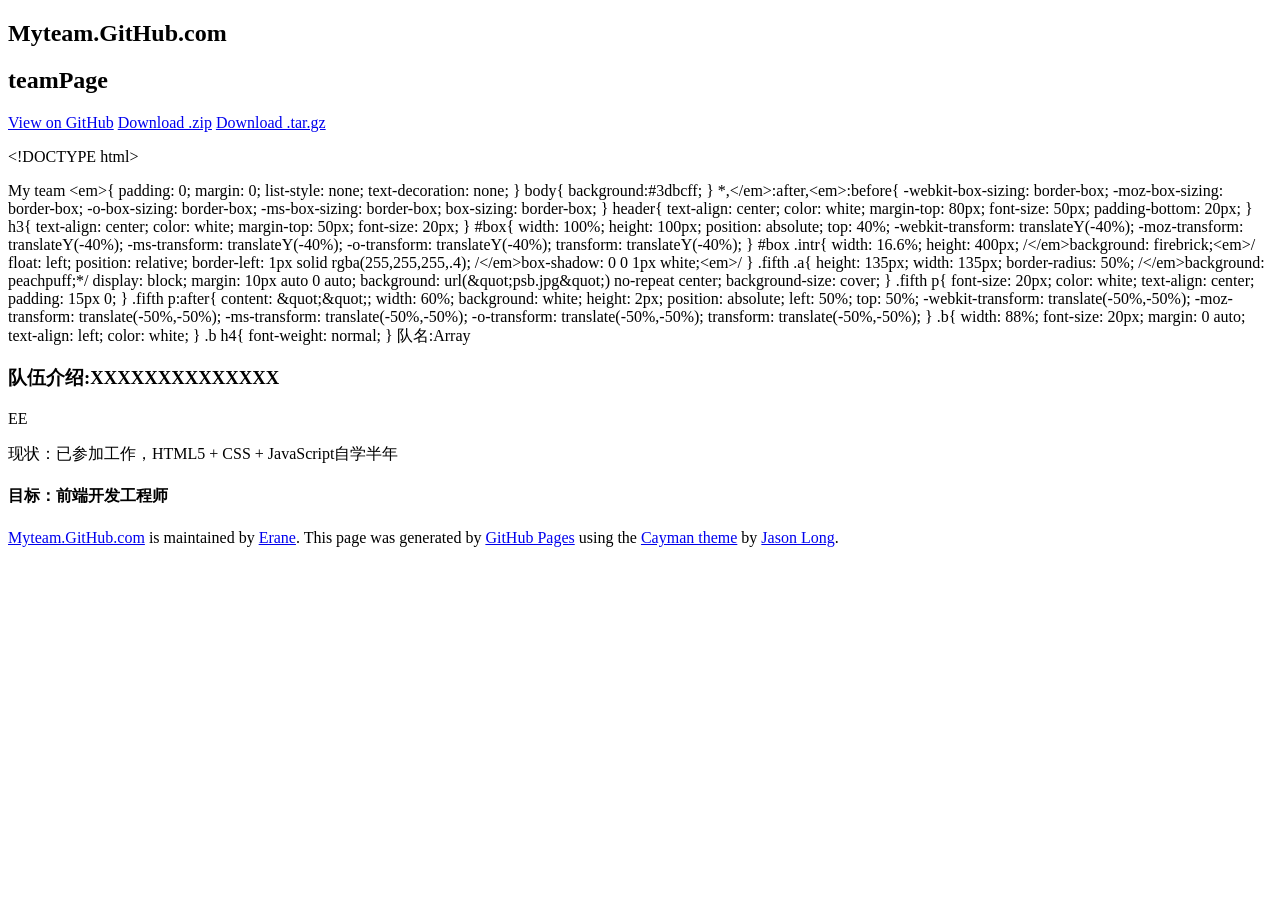
==== index.html @ b87f723e "Create gh-pages branch via GitHub" ====
<!DOCTYPE html>
<html lang="en-us">
  <head>
    <meta charset="UTF-8">
    <title>Myteam.GitHub.com by Erane</title>
    <meta name="viewport" content="width=device-width, initial-scale=1">
    <link rel="stylesheet" type="text/css" href="stylesheets/normalize.css" media="screen">
    <link href='http://fonts.googleapis.com/css?family=Open+Sans:400,700' rel='stylesheet' type='text/css'>
    <link rel="stylesheet" type="text/css" href="stylesheets/stylesheet.css" media="screen">
    <link rel="stylesheet" type="text/css" href="stylesheets/github-light.css" media="screen">
  </head>
  <body>
    <section class="page-header">
      <h1 class="project-name">Myteam.GitHub.com</h1>
      <h2 class="project-tagline">teamPage</h2>
      <a href="https://github.com/Erane/myteam.github.com" class="btn">View on GitHub</a>
      <a href="https://github.com/Erane/myteam.github.com/zipball/master" class="btn">Download .zip</a>
      <a href="https://github.com/Erane/myteam.github.com/tarball/master" class="btn">Download .tar.gz</a>
    </section>

    <section class="main-content">
      <p>&lt;!DOCTYPE html&gt;

</p>
    
    My team
    
        &lt;em&gt;{
            padding: 0;
            margin: 0;
            list-style: none;
            text-decoration: none;
        }
        body{
            background:#3dbcff;
        }
        *,&lt;/em&gt;:after,&lt;em&gt;:before{
            -webkit-box-sizing: border-box;
            -moz-box-sizing: border-box;
            -o-box-sizing: border-box;
            -ms-box-sizing: border-box;
            box-sizing: border-box;
        }
        header{
            text-align: center;
            color: white;
            margin-top: 80px;
            font-size: 50px;
            padding-bottom: 20px;
        }
        h3{
            text-align: center;
            color: white;
            margin-top: 50px;
            font-size: 20px;
        }
        #box{
            width: 100%;
            height: 100px;
            position: absolute;
            top: 40%;
            -webkit-transform: translateY(-40%);
            -moz-transform: translateY(-40%);
            -ms-transform: translateY(-40%);
            -o-transform: translateY(-40%);
            transform: translateY(-40%);
        }
        #box .intr{
            width: 16.6%;
            height: 400px;
            /&lt;/em&gt;background: firebrick;&lt;em&gt;/
            float: left;
            position: relative;
            border-left: 1px solid rgba(255,255,255,.4);
            /&lt;/em&gt;box-shadow: 0 0 1px white;&lt;em&gt;/
        }
        .fifth .a{
            height: 135px;
            width: 135px;
            border-radius: 50%;
            /&lt;/em&gt;background: peachpuff;*/
            display: block;
            margin: 10px auto 0 auto;
            background: url(&amp;quot;psb.jpg&amp;quot;) no-repeat center;
            background-size: cover;
        }
        .fifth p{
            font-size: 20px;
            color: white;
            text-align: center;
            padding: 15px 0;
        }
        .fifth p:after{
            content: &amp;quot;&amp;quot;;
            width: 60%;
            background: white;
            height: 2px;
            position: absolute;
            left: 50%;
            top: 50%;
            -webkit-transform: translate(-50%,-50%);
            -moz-transform: translate(-50%,-50%);
            -ms-transform: translate(-50%,-50%);
            -o-transform: translate(-50%,-50%);
            transform: translate(-50%,-50%);
        }
        .b{
            width: 88%;
            font-size: 20px;
            margin: 0 auto;
            text-align: left;
            color: white;
        }
        .b h4{
            font-weight: normal;
        }
    


 队名:Array 

<h3>
<a id="队伍介绍xxxxxxxxxxxxxx" class="anchor" href="#%E9%98%9F%E4%BC%8D%E4%BB%8B%E7%BB%8Dxxxxxxxxxxxxxx" aria-hidden="true"><span class="octicon octicon-link"></span></a>队伍介绍:XXXXXXXXXXXXXX</h3>

<div id="box">
    <div>

    </div>
    <div>

    </div>
    <div>

    </div>
    <div>

    </div>
    <div>
        <div></div>
        <p>EE</p>
        <div>
            <p>现状：已参加工作，HTML5 + CSS + JavaScript自学半年</p>
            <h4>
<a id="目标前端开发工程师" class="anchor" href="#%E7%9B%AE%E6%A0%87%E5%89%8D%E7%AB%AF%E5%BC%80%E5%8F%91%E5%B7%A5%E7%A8%8B%E5%B8%88" aria-hidden="true"><span class="octicon octicon-link"></span></a>目标：<strong>前端开发工程师</strong>
</h4>
        </div>
    </div>
    <div>

    </div>
</div>

<p>
</p>

      <footer class="site-footer">
        <span class="site-footer-owner"><a href="https://github.com/Erane/myteam.github.com">Myteam.GitHub.com</a> is maintained by <a href="https://github.com/Erane">Erane</a>.</span>

        <span class="site-footer-credits">This page was generated by <a href="https://pages.github.com">GitHub Pages</a> using the <a href="https://github.com/jasonlong/cayman-theme">Cayman theme</a> by <a href="https://twitter.com/jasonlong">Jason Long</a>.</span>
      </footer>

    </section>

  
  </body>
</html>
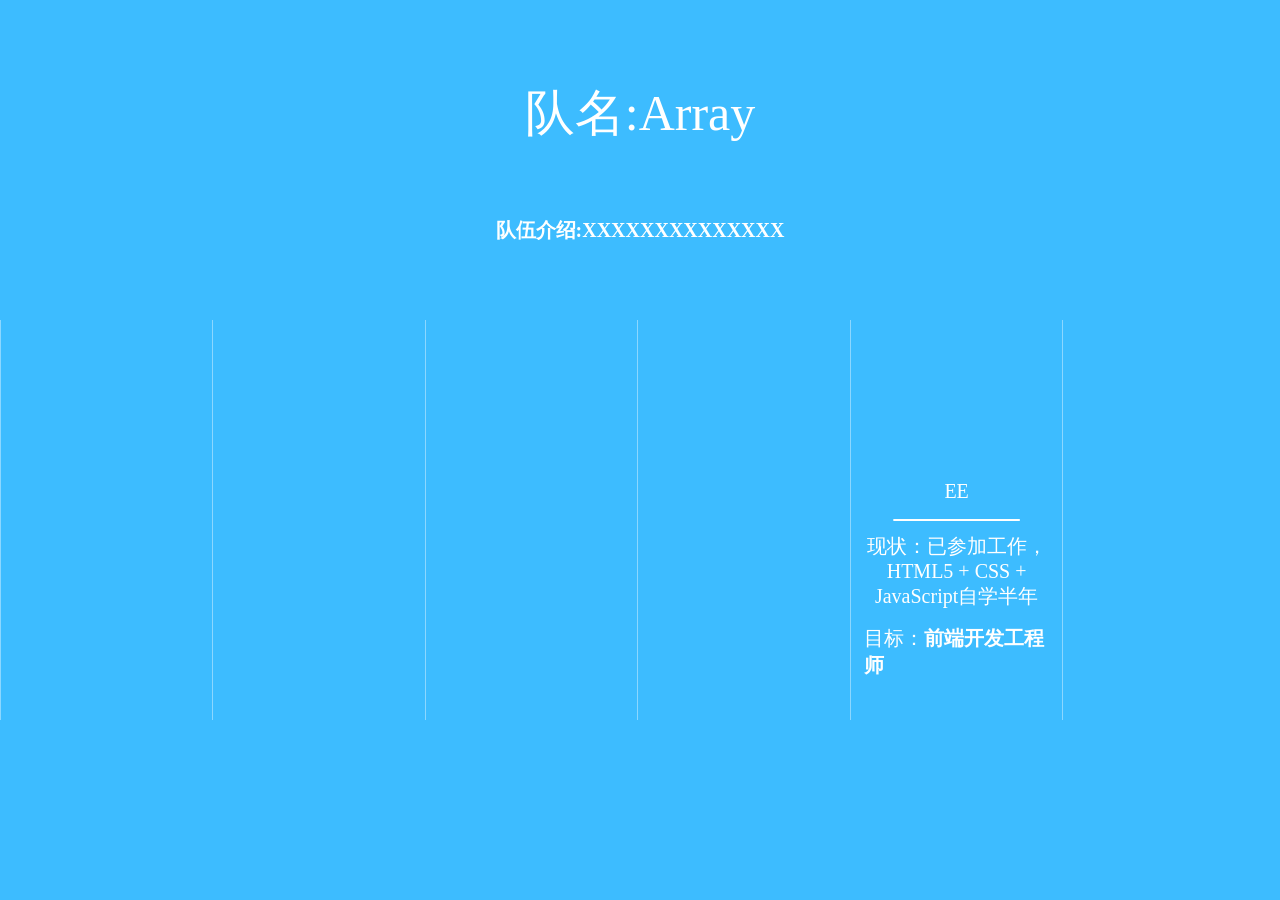
==== commit 695ec134: "上传模板2.0" ====
--- a/index.html
+++ b/index.html
@@ -1,31 +1,10 @@
 <!DOCTYPE html>
-<html lang="en-us">
-  <head>
+<html>
+<head>
     <meta charset="UTF-8">
-    <title>Myteam.GitHub.com by Erane</title>
-    <meta name="viewport" content="width=device-width, initial-scale=1">
-    <link rel="stylesheet" type="text/css" href="stylesheets/normalize.css" media="screen">
-    <link href='http://fonts.googleapis.com/css?family=Open+Sans:400,700' rel='stylesheet' type='text/css'>
-    <link rel="stylesheet" type="text/css" href="stylesheets/stylesheet.css" media="screen">
-    <link rel="stylesheet" type="text/css" href="stylesheets/github-light.css" media="screen">
-  </head>
-  <body>
-    <section class="page-header">
-      <h1 class="project-name">Myteam.GitHub.com</h1>
-      <h2 class="project-tagline">teamPage</h2>
-      <a href="https://github.com/Erane/myteam.github.com" class="btn">View on GitHub</a>
-      <a href="https://github.com/Erane/myteam.github.com/zipball/master" class="btn">Download .zip</a>
-      <a href="https://github.com/Erane/myteam.github.com/tarball/master" class="btn">Download .tar.gz</a>
-    </section>
-
-    <section class="main-content">
-      <p>&lt;!DOCTYPE html&gt;
-
-</p>
-    
-    My team
-    
-        &lt;em&gt;{
+    <title>My team</title>
+    <style>
+        *{
             padding: 0;
             margin: 0;
             list-style: none;
@@ -34,7 +13,7 @@
         body{
             background:#3dbcff;
         }
-        *,&lt;/em&gt;:after,&lt;em&gt;:before{
+        *,*:after,*:before{
             -webkit-box-sizing: border-box;
             -moz-box-sizing: border-box;
             -o-box-sizing: border-box;
@@ -68,20 +47,20 @@
         #box .intr{
             width: 16.6%;
             height: 400px;
-            /&lt;/em&gt;background: firebrick;&lt;em&gt;/
+            /*background: firebrick;*/
             float: left;
             position: relative;
             border-left: 1px solid rgba(255,255,255,.4);
-            /&lt;/em&gt;box-shadow: 0 0 1px white;&lt;em&gt;/
+            /*box-shadow: 0 0 1px white;*/
         }
         .fifth .a{
             height: 135px;
             width: 135px;
             border-radius: 50%;
-            /&lt;/em&gt;background: peachpuff;*/
+            /*background: peachpuff;*/
             display: block;
             margin: 10px auto 0 auto;
-            background: url(&amp;quot;psb.jpg&amp;quot;) no-repeat center;
+            background: url("psb.jpg") no-repeat center;
             background-size: cover;
         }
         .fifth p{
@@ -91,7 +70,7 @@
             padding: 15px 0;
         }
         .fifth p:after{
-            content: &amp;quot;&amp;quot;;
+            content: "";
             width: 60%;
             background: white;
             height: 2px;
@@ -114,54 +93,35 @@
         .b h4{
             font-weight: normal;
         }
-    
-
-
- 队名:Array 
-
-<h3>
-<a id="队伍介绍xxxxxxxxxxxxxx" class="anchor" href="#%E9%98%9F%E4%BC%8D%E4%BB%8B%E7%BB%8Dxxxxxxxxxxxxxx" aria-hidden="true"><span class="octicon octicon-link"></span></a>队伍介绍:XXXXXXXXXXXXXX</h3>
-
+    </style>
+</head>
+<body>
+<header>队名:Array</header>
+<h3>队伍介绍:XXXXXXXXXXXXXX</h3>
 <div id="box">
-    <div>
+    <div class="intr one">
 
     </div>
-    <div>
+    <div class="intr two">
 
     </div>
-    <div>
+    <div class="intr three">
 
     </div>
-    <div>
+    <div class="intr four">
 
     </div>
-    <div>
-        <div></div>
+    <div class="intr fifth">
+        <div class="a"></div>
         <p>EE</p>
-        <div>
+        <div class="b">
             <p>现状：已参加工作，HTML5 + CSS + JavaScript自学半年</p>
-            <h4>
-<a id="目标前端开发工程师" class="anchor" href="#%E7%9B%AE%E6%A0%87%E5%89%8D%E7%AB%AF%E5%BC%80%E5%8F%91%E5%B7%A5%E7%A8%8B%E5%B8%88" aria-hidden="true"><span class="octicon octicon-link"></span></a>目标：<strong>前端开发工程师</strong>
-</h4>
+            <h4>目标：<strong>前端开发工程师</strong></h4>
         </div>
     </div>
-    <div>
+    <div class="intr six">
 
     </div>
 </div>
-
-<p>
-</p>
-
-      <footer class="site-footer">
-        <span class="site-footer-owner"><a href="https://github.com/Erane/myteam.github.com">Myteam.GitHub.com</a> is maintained by <a href="https://github.com/Erane">Erane</a>.</span>
-
-        <span class="site-footer-credits">This page was generated by <a href="https://pages.github.com">GitHub Pages</a> using the <a href="https://github.com/jasonlong/cayman-theme">Cayman theme</a> by <a href="https://twitter.com/jasonlong">Jason Long</a>.</span>
-      </footer>
-
-    </section>
-
-  
-  </body>
+</body>
 </html>
-
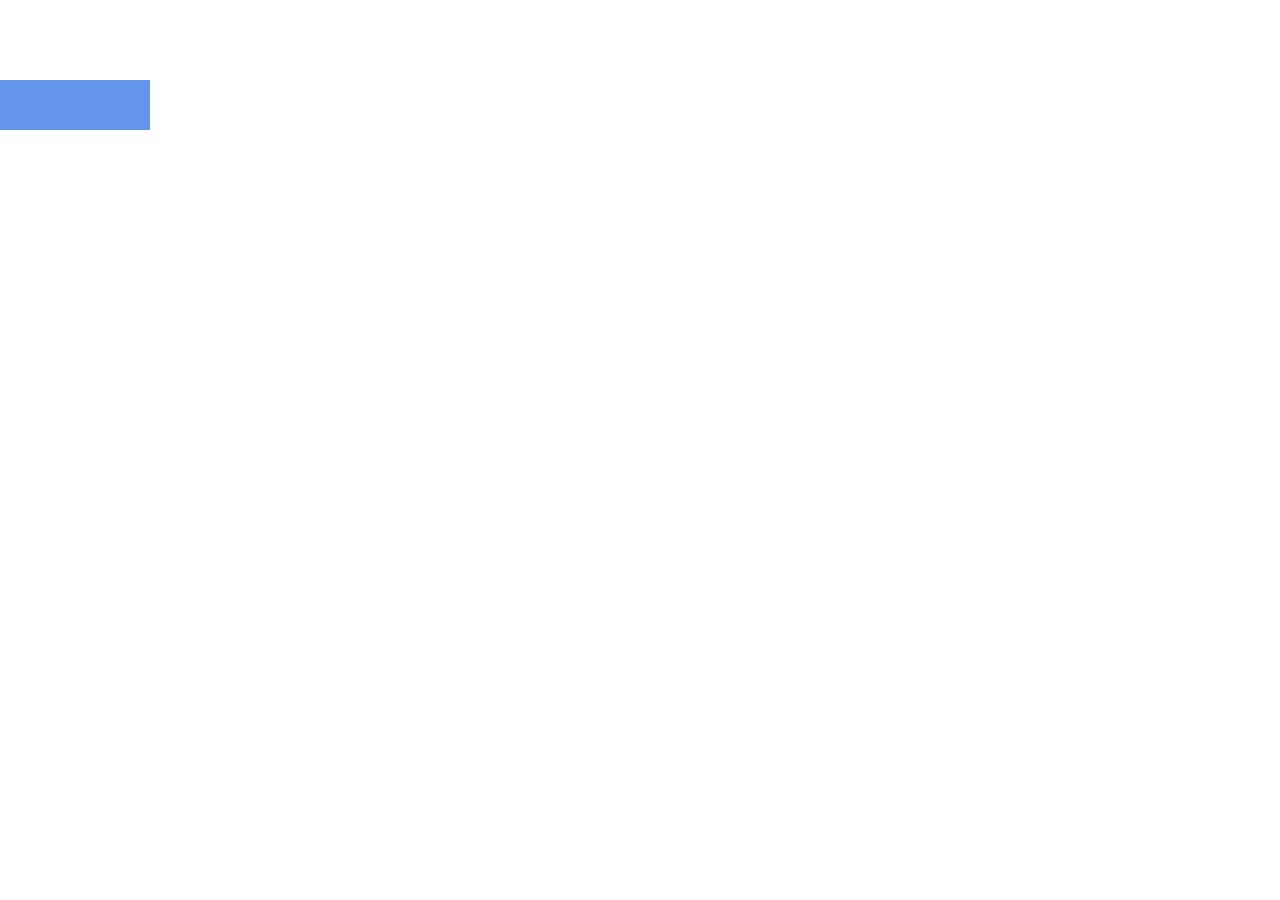
==== commit 02803aa8: "测试" ====
--- a/index.html
+++ b/index.html
@@ -1,127 +1,58 @@
-<!DOCTYPE html>
-<html>
+<!doctype html>
+<html lang="en">
 <head>
     <meta charset="UTF-8">
-    <title>My team</title>
+    <title>Document</title>
     <style>
         *{
             padding: 0;
             margin: 0;
-            list-style: none;
-            text-decoration: none;
         }
-        body{
-            background:#3dbcff;
-        }
-        *,*:after,*:before{
-            -webkit-box-sizing: border-box;
-            -moz-box-sizing: border-box;
-            -o-box-sizing: border-box;
-            -ms-box-sizing: border-box;
-            box-sizing: border-box;
-        }
-        header{
-            text-align: center;
-            color: white;
-            margin-top: 80px;
-            font-size: 50px;
-            padding-bottom: 20px;
-        }
-        h3{
-            text-align: center;
-            color: white;
-            margin-top: 50px;
-            font-size: 20px;
-        }
-        #box{
-            width: 100%;
-            height: 100px;
+        #a{
+            height: 50px;
+            width: 150px;
+            background: cornflowerblue;
             position: absolute;
-            top: 40%;
-            -webkit-transform: translateY(-40%);
-            -moz-transform: translateY(-40%);
-            -ms-transform: translateY(-40%);
-            -o-transform: translateY(-40%);
-            transform: translateY(-40%);
-        }
-        #box .intr{
-            width: 16.6%;
-            height: 400px;
-            /*background: firebrick;*/
-            float: left;
-            position: relative;
-            border-left: 1px solid rgba(255,255,255,.4);
-            /*box-shadow: 0 0 1px white;*/
-        }
-        .fifth .a{
-            height: 135px;
-            width: 135px;
-            border-radius: 50%;
-            /*background: peachpuff;*/
-            display: block;
-            margin: 10px auto 0 auto;
-            background: url("psb.jpg") no-repeat center;
-            background-size: cover;
-        }
-        .fifth p{
-            font-size: 20px;
-            color: white;
-            text-align: center;
-            padding: 15px 0;
-        }
-        .fifth p:after{
-            content: "";
-            width: 60%;
-            background: white;
-            height: 2px;
-            position: absolute;
-            left: 50%;
-            top: 50%;
-            -webkit-transform: translate(-50%,-50%);
-            -moz-transform: translate(-50%,-50%);
-            -ms-transform: translate(-50%,-50%);
-            -o-transform: translate(-50%,-50%);
-            transform: translate(-50%,-50%);
-        }
-        .b{
-            width: 88%;
-            font-size: 20px;
-            margin: 0 auto;
-            text-align: left;
-            color: white;
-        }
-        .b h4{
-            font-weight: normal;
+            top: 80px;
+            /*left: 250px;*/
         }
     </style>
 </head>
 <body>
-<header>队名:Array</header>
-<h3>队伍介绍:XXXXXXXXXXXXXX</h3>
-<div id="box">
-    <div class="intr one">
-
-    </div>
-    <div class="intr two">
-
-    </div>
-    <div class="intr three">
-
-    </div>
-    <div class="intr four">
-
-    </div>
-    <div class="intr fifth">
-        <div class="a"></div>
-        <p>EE</p>
-        <div class="b">
-            <p>现状：已参加工作，HTML5 + CSS + JavaScript自学半年</p>
-            <h4>目标：<strong>前端开发工程师</strong></h4>
-        </div>
-    </div>
-    <div class="intr six">
-
-    </div>
-</div>
+<div id="a"></div>
+<script>
+    var nav=document.getElementById("a");
+    var startX=0;
+    function addEvent(obj,type,fn){
+        if(document.addEventListener){
+            obj.addEventListener(type,fn,false)
+        }
+    }
+    function removeEvent(obj,type,fn){
+        if(document.removeEventListener){
+            obj.removeEventListener(type,fn,false)
+        }
+    }
+    function startrun(event){
+        event.stopPropagation()
+        if(!event.changedTouches){
+            return
+        }
+        startX=event.changedTouches[0].clientX;
+        addEvent(document,'touchmove',moveit)
+    }
+    function moveit(e){
+        var moveX= e.changedTouches[0].clientX;
+        if(moveX < startX){
+            console.log("向左滚")
+        }else{
+            console.log('向右滚')
+        }
+        nav.style.transform='translate('+(nav.offsetWidth + moveX - startX) + 'px,0)'
+        nav.style.transition='.5s'
+        e.stopPropagation()
+    }
+    addEvent(document,'touchstart',startrun)
+</script>
 </body>
 </html>
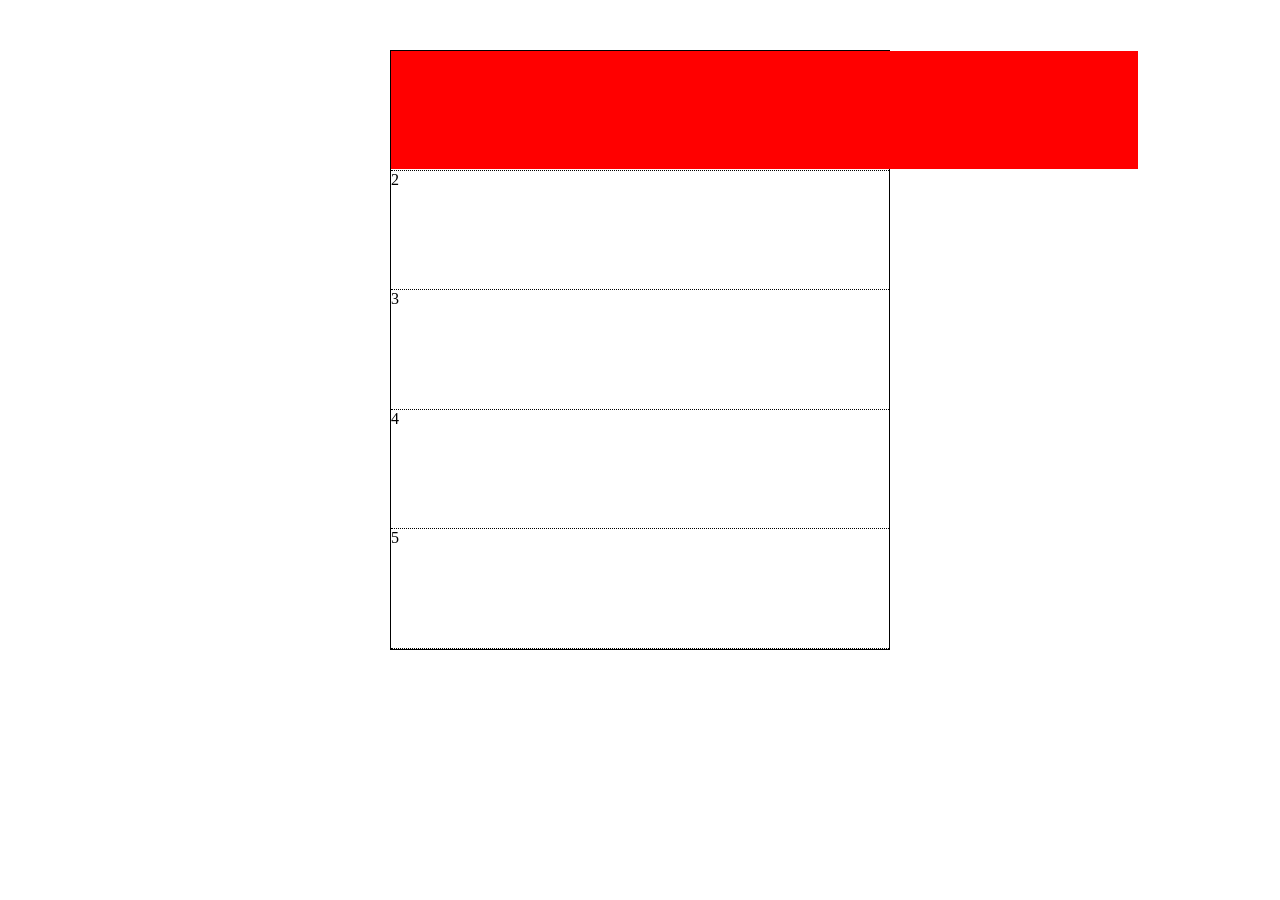
==== commit 6479566d: "改名" ====
--- a/index.html
+++ b/index.html
@@ -2,57 +2,104 @@
 <html lang="en">
 <head>
     <meta charset="UTF-8">
+    <meta name="viewport" content="initial-scale=1,maximum-scale=1,minimum-scale=1,user-scalable=no">
     <title>Document</title>
     <style>
         *{
             padding: 0;
             margin: 0;
         }
-        #a{
-            height: 50px;
-            width: 150px;
-            background: cornflowerblue;
+        ul,li{
+            list-style: none;
+        }
+        *,*:after,*:before{
+            -webkit-box-sizing: border-box;
+            -moz-box-sizing: border-box;
+            -o-box-sizing: border-box;
+            -ms-box-sizing: border-box;
+            box-sizing: border-box;
+        }
+        .out{
+            width: 500px;
+            margin: 50px auto;
+            height: 600px;
+            border: 1px solid black;
+            /*overflow: hidden;*/
+        }
+        .inner{
+            height: 100%;
+        }
+        .inner li{
+            width: 100%;
+            height: 20%;
+            border-bottom: 1px dotted black;
+            position: relative;
+        }
+        .a{
             position: absolute;
-            top: 80px;
-            /*left: 250px;*/
+            height: 118px;
+            width: 150%;
+            background: red;
+            top: 0;
+            left: 0;
+            /*left: 100%;*/
+            /*right: 0;*/
         }
     </style>
+    <script>
+        window.onload=function(){
+            var li=document.querySelectorAll(".inner li");
+            var nac=document.getElementsByClassName("a")[0];
+            var startX;
+            var addEvent = function(obj, type, fn){
+                if(document.addEventListener){
+                    obj.addEventListener(type, fn, false);
+                }
+            }
+            var removeEvent = function(obj, type, fn){
+                if(document.removeEventListener){
+                    obj.removeEventListener(type, fn, false);
+                }
+            }
+
+            var drag={
+                start:function(e){
+                    if(!e.changedTouches){
+                        return
+                    }
+                     startX= e.changedTouches[0].clientX;
+                    addEvent(nac,'touchmove',drag.move);
+                },
+                move:function(e){
+                    var moveX= e.changedTouches[0].clientX;
+                    var speed=0;
+                    if(moveX < startX){
+                        speed--;
+
+                    }else{
+                        speed++;
+                    }
+                    nac.style.left=(nac.offsetLeft) + speed*10 +"px"
+                }
+            }
+            addEvent(document,'touchstart',drag.start)
+        }
+    </script>
 </head>
 <body>
-<div id="a"></div>
+<div class="out">
+    <ul class="inner">
+        <li>
+            <p>1</p>
+            <div class="a"></div>
+        </li>
+        <li>2</li>
+        <li>3</li>
+        <li>4</li>
+        <li>5</li>
+    </ul>
+</div>
 <script>
-    var nav=document.getElementById("a");
-    var startX=0;
-    function addEvent(obj,type,fn){
-        if(document.addEventListener){
-            obj.addEventListener(type,fn,false)
-        }
-    }
-    function removeEvent(obj,type,fn){
-        if(document.removeEventListener){
-            obj.removeEventListener(type,fn,false)
-        }
-    }
-    function startrun(event){
-        event.stopPropagation()
-        if(!event.changedTouches){
-            return
-        }
-        startX=event.changedTouches[0].clientX;
-        addEvent(document,'touchmove',moveit)
-    }
-    function moveit(e){
-        var moveX= e.changedTouches[0].clientX;
-        if(moveX < startX){
-            console.log("向左滚")
-        }else{
-            console.log('向右滚')
-        }
-        nav.style.transform='translate('+(nav.offsetWidth + moveX - startX) + 'px,0)'
-        nav.style.transition='.5s'
-        e.stopPropagation()
-    }
-    addEvent(document,'touchstart',startrun)
 </script>
 </body>
-</html>
+</html>
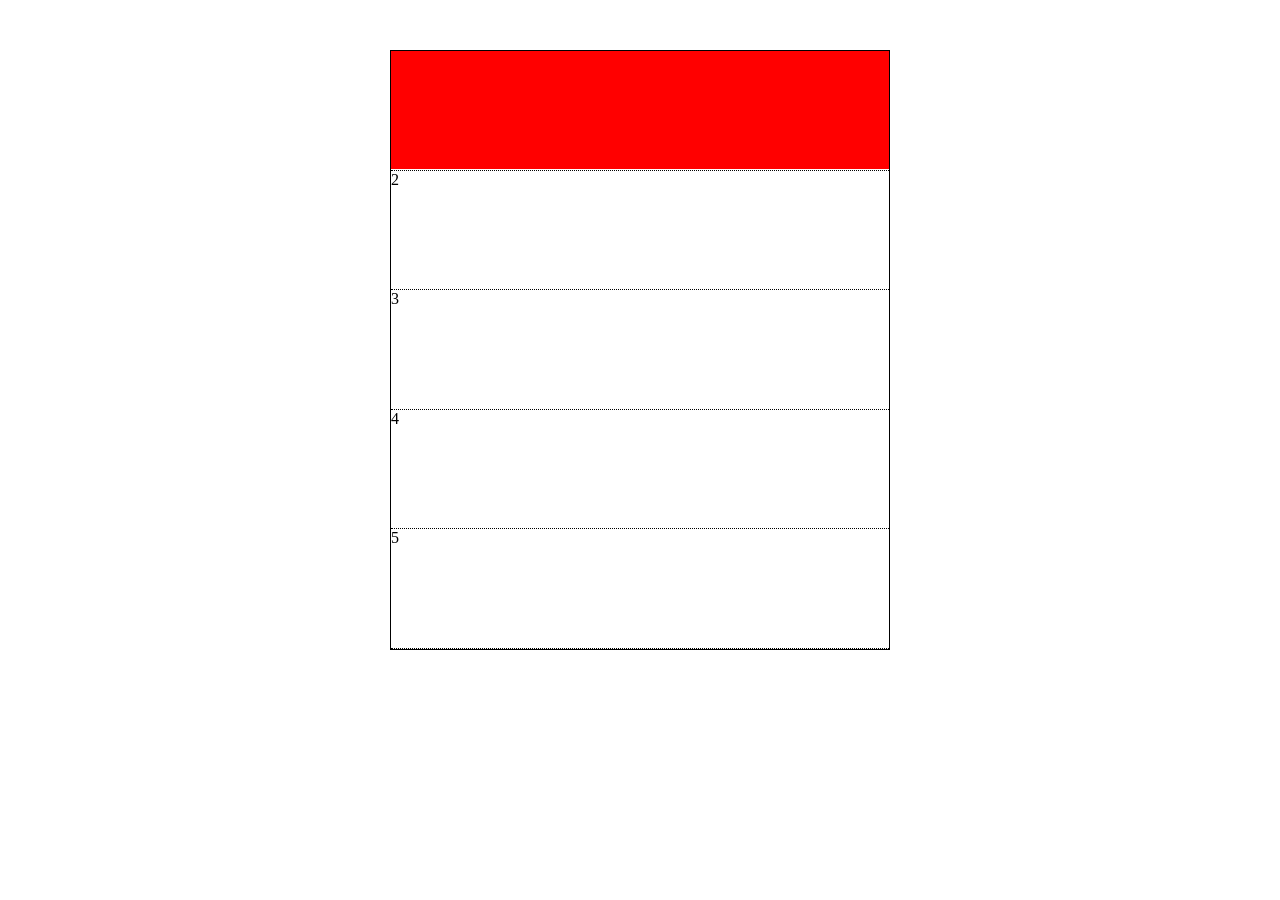
==== commit 2596aed5: "隐藏" ====
--- a/index.html
+++ b/index.html
@@ -24,7 +24,7 @@
             margin: 50px auto;
             height: 600px;
             border: 1px solid black;
-            /*overflow: hidden;*/
+            overflow: hidden;
         }
         .inner{
             height: 100%;
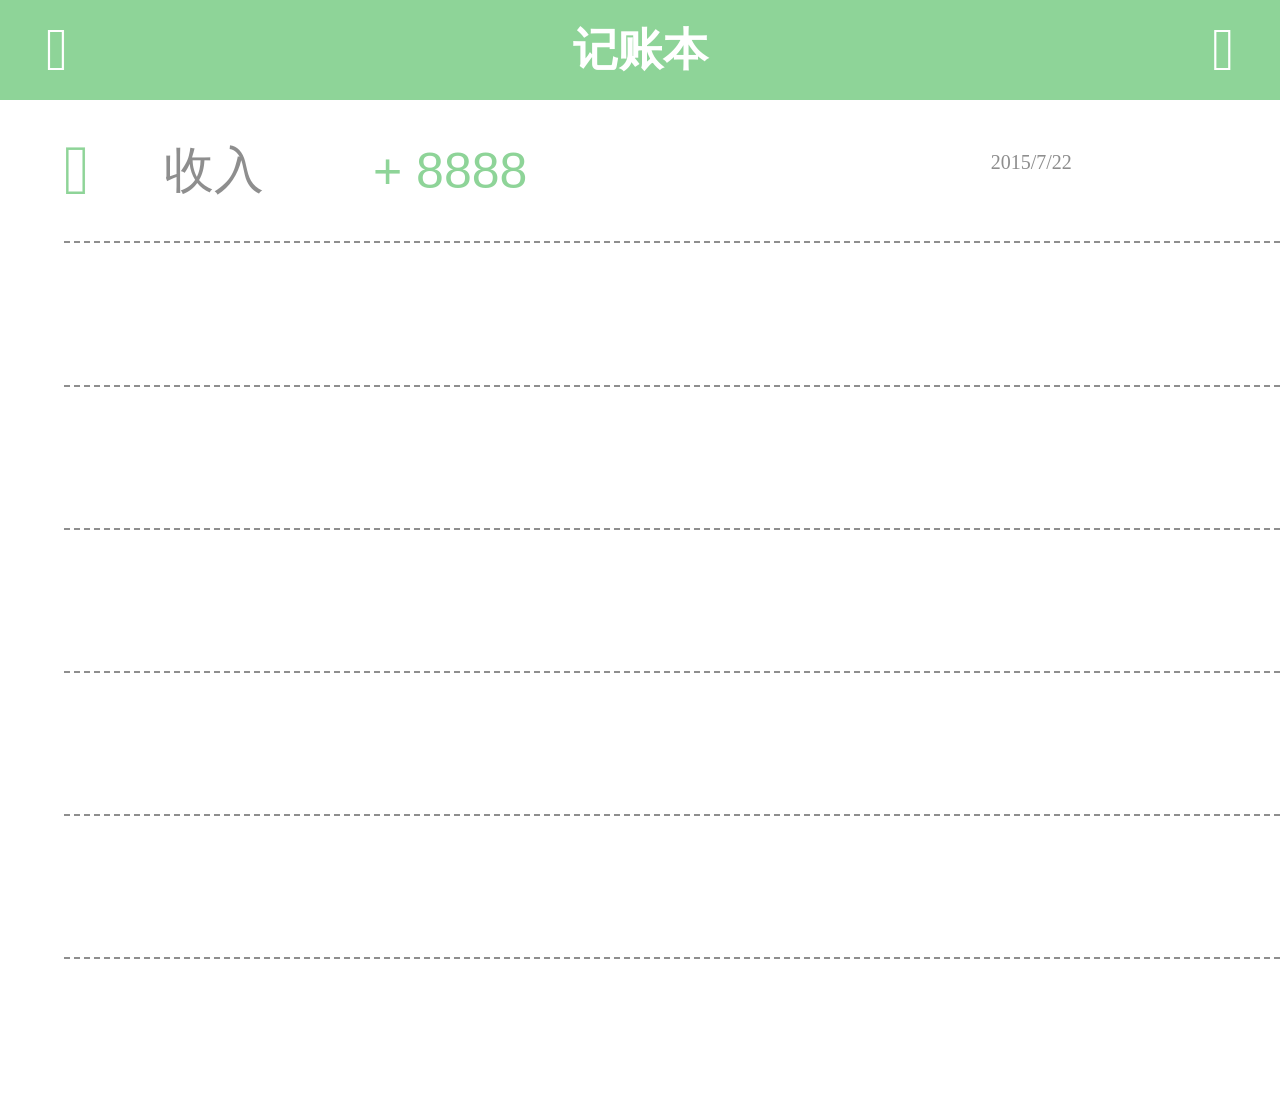
==== commit d3ec7c79: "测试2" ====
--- a/index.html
+++ b/index.html
@@ -2,104 +2,301 @@
 <html lang="en">
 <head>
     <meta charset="UTF-8">
-    <meta name="viewport" content="initial-scale=1,maximum-scale=1,minimum-scale=1,user-scalable=no">
+    <meta name = "viewport" content = "width = device-width">
+    <meta name = "viewport" content = "initial-scale = 1.0">
+    <meta name = "viewport" content = "height = device-height">
+    <meta name = "viewport" content = "maximum-scale=1.0">
+    <meta name = "viewport" content = "user-scalable=no">
+    <meta name = "viewport" content = "user-scalable=no">
+    <meta content="telephone=no" name="format-detection" />
     <title>Document</title>
     <style>
         *{
             padding: 0;
             margin: 0;
-        }
-        ul,li{
             list-style: none;
         }
-        *,*:after,*:before{
+        *,*::after,*::before{
             -webkit-box-sizing: border-box;
             -moz-box-sizing: border-box;
-            -o-box-sizing: border-box;
-            -ms-box-sizing: border-box;
             box-sizing: border-box;
         }
-        .out{
-            width: 500px;
-            margin: 50px auto;
-            height: 600px;
-            border: 1px solid black;
-            overflow: hidden;
-        }
-        .inner{
-            height: 100%;
-        }
-        .inner li{
+        html{
+            font-size: 62.5%;
+        }
+        body{
+            font-size: 1.4rem;
+        }
+        @font-face {font-family: 'iconfont';
+            src: url('fonts/iconfont.eot'); /* IE9*/
+            src: url('fonts/iconfont.eot?#iefix') format('embedded-opentype'), /* IE6-IE8 */
+            url('fonts/iconfont.woff') format('woff'), /* chrome、firefox */
+            url('fonts/iconfont.ttf') format('truetype'), /* chrome、firefox、opera、Safari, Android, iOS 4.2+*/
+            url('fonts/iconfont.svg#iconfont') format('svg'); /* iOS 4.1- */
+        }
+        .iconfont{
+            font-family:"iconfont" !important;
+            font-size:16px;font-style:normal;
+            -webkit-font-smoothing: antialiased;
+            -webkit-text-stroke-width: 0.2px;
+            -moz-osx-font-smoothing: grayscale;}
+        input{
+            border: none;
+            background: none;
+            outline: none;
+        }
+        header{
+            background: rgb(142,212,152);
             width: 100%;
-            height: 20%;
-            border-bottom: 1px dotted black;
-            position: relative;
-        }
-        .a{
-            position: absolute;
-            height: 118px;
-            width: 150%;
-            background: red;
+            height: 100px;
+            position: fixed;
             top: 0;
             left: 0;
+            display: flex;
+            z-index: 888;
+        }
+        .head-nav-left,.head-wirte{
+            flex-grow: 1;
+        }
+        .head-text{
+            flex-grow: 10;
+            color: white;
+        }
+        .head-text h4{
+            font-size: 4.5rem;
+        }
+        header > div{
+            text-align: center;
+            margin: auto;
+        }
+        .head-nav-left i,.head-wirte i{
+            color: white;
+            font-size: 6rem;
+        }
+        main{
+            width: 100%;
+            position: absolute;
+            top: 100px;
+            overflow-y: scroll;
+            -webkit-overflow-scrolling: touch;
+        }
+        main #content{
+            width: 95%;
+            height: 1000px;
+            float: right;
+            /*overflow: hidden;*/
+            /*background: cornflowerblue;*/
+        }
+        #content ul {
+            width: 100%;
+            height: 100%;
+            display: flex;
+            flex-direction: column;
+            position: relative;
+            /*overflow: hidden;*/
+        }
+        #content ul li{
+            width: 100%;
+            height: 100%;
+            flex-grow: 1;
+            display: flex;
+            text-align: left;
+            border-top: 2px dashed #8e8e8e;
+            /*overflow: hidden;*/
+            position: relative;
+            left: 0;
+            top: 0;
+        }
+        #content ul li:nth-child(1){
+            border: none;
+        }
+        .theBox{
+            position: absolute;
+            width: 130%;
+            height: 100%;
+            left: 0;
+            top: 0;
+            /*border-bottom: 2px dashed #8e8e8e;*/
+            /*background: red;*/
+            display: flex;
+        }
+        .box-icon{
+            min-width: 100px;
+            flex-grow: .3;
+            margin: auto;
+        }
+        .box-text{
+            min-width: 100px;
+            margin: auto;
+        }
+        .box-text h4{
+            font-size: 5rem;
+            color: #8e8e8e;
+            font-style: normal;
+            font-weight: normal;
+        }
+        .box-money{
+            flex-grow: 2;
+            min-width: 200px;
+            margin: auto;
+            /*text-align: center;*/
+        }
+        .box-money input{
+           float: left;
+            color:  rgb(142,212,152);
+            font-size:5rem;
+            padding-left: 15%;
+        }
+        .box-time{
+            flex-grow: 5;
+        }
+        .box-time p{
+            font-size: 2rem;
+            padding-top: 15%;
+            color: #8e8e8e;
+        }
+        .box-change{
+            width: 20%;
+            /*position: absolute;*/
+            position: relative;
             /*left: 100%;*/
+            /*top: 0;*/
+            /*bottom: 0;*/
             /*right: 0;*/
-        }
+            display: flex;
+            color: white;
+            background:rgb(215,76,61);
+        }
+        .box-change-write,.box-change-del{
+            text-align: center;
+            width: 50%;
+            margin: auto;
+        }
+        .box-change-write i,.box-change-del i{
+            font-size: 7rem;
+        }
+        .box-icon i{
+            color:  rgb(142,212,152);
+            font-size: 7rem;
+        }
+        /*.a{*/
+            /*flex: 1;*/
+            /*display: flex;*/
+        /*}*/
+        /*.b{*/
+           /*width: 20%;*/
+            /*flex: 1;*/
+        /*}*/
+        /*.box-con>div{*/
+            /*background: coral;*/
+            /*float: left;*/
+        /*}*/
+        /*.box-con>div:nth-child(2n){*/
+            /*background: cornflowerblue;*/
+        /*}*/
     </style>
     <script>
+        function getStyle(obj,attr){
+            return obj.currentStyle[attr]?obj.currentStyle[attr]:getComputedStyle(obj,false)[attr]
+        }
+        function addEvent(obj,type,fn){
+            if(document.addEventListener){
+                obj.addEventListener(type,fn,false)
+            }
+        }
+        function removeEvent(obj,type,fn){
+            if(document.removeEventListener){
+                obj.removeEventListener(type,fn,false)
+            }
+        }
         window.onload=function(){
-            var li=document.querySelectorAll(".inner li");
-            var nac=document.getElementsByClassName("a")[0];
-            var startX;
-            var addEvent = function(obj, type, fn){
-                if(document.addEventListener){
-                    obj.addEventListener(type, fn, false);
+            var aLi=document.querySelector(".box-con");
+            var Box=document.querySelector(".theBox");
+            var box_change = document.querySelector(".box-change");
+            var theWidth=Box.offsetWidth + box_change.offsetWidth;
+            var start="ontouchstart" in window?"touchstart":"click";
+            var startX,moveX,aboveX;
+            console.log(Box.offsetWidth - aLi.offsetWidth)
+            function touchStart(event){
+                var e=event||window.event;
+                var touch= e.changedTouches[0];
+                startX=touch.pageX||touch.clientX;
+            }
+            function touchMove(event){
+                event.preventDefault();
+                var e=event||window.event;
+                var touch= e.changedTouches[0];
+                var myclient=touch.pageX||touch.clientX;
+                moveX=myclient - startX;
+                aLi.style.left=aboveX + moveX +"px"
+            }
+            function touchend(event){
+//                event.preventDefault();
+                aboveX=parseInt(aLi.style.left)
+                if(moveX > 0){
+                    $(aLi).animate({left:0},200);
+                    aboveX=0
                 }
-            }
-            var removeEvent = function(obj, type, fn){
-                if(document.removeEventListener){
-                    obj.removeEventListener(type, fn, false);
+                if(moveX < 0 && aboveX < -(Box.offsetWidth - aLi.offsetWidth)){
+                    $(aLi).animate({left:-(Box.offsetWidth - aLi.offsetWidth)},200);
+                    aboveX=-(Box.offsetWidth - aLi.offsetWidth)
                 }
             }
-
-            var drag={
-                start:function(e){
-                    if(!e.changedTouches){
-                        return
-                    }
-                     startX= e.changedTouches[0].clientX;
-                    addEvent(nac,'touchmove',drag.move);
-                },
-                move:function(e){
-                    var moveX= e.changedTouches[0].clientX;
-                    var speed=0;
-                    if(moveX < startX){
-                        speed--;
-
-                    }else{
-                        speed++;
-                    }
-                    nac.style.left=(nac.offsetLeft) + speed*10 +"px"
-                }
-            }
-            addEvent(document,'touchstart',drag.start)
+            aLi.addEventListener('touchstart',touchStart,false);
+            aLi.addEventListener('touchmove',touchMove,false);
+            aLi.addEventListener('touchend',touchend,false)
         }
     </script>
 </head>
 <body>
-<div class="out">
-    <ul class="inner">
-        <li>
-            <p>1</p>
-            <div class="a"></div>
-        </li>
-        <li>2</li>
-        <li>3</li>
-        <li>4</li>
-        <li>5</li>
-    </ul>
-</div>
-<script>
-</script>
+<header>
+    <div class="head-nav-left">
+        <i class="iconfont">&#xe656;</i>
+    </div>
+    <div class="head-text">
+        <h4>记账本</h4>
+    </div>
+    <div class="head-wirte">
+        <i class="iconfont">&#xe627;</i>
+    </div>
+</header>
+<main>
+    <div id="content">
+        <ul>
+            <li class="box-con">
+                <div class="theBox">
+                        <div class="box-icon">
+                            <i class="iconfont">&#xe61f;</i>
+                        </div>
+                        <div class="box-text">
+                            <h4>收入</h4>
+                        </div>
+                        <div class="box-money">
+                            <!--<p>+</p>-->
+                            <input value="+ 8888" type="text" disabled="disabled">
+                        </div>
+                        <div class="box-time">
+                            <p>2015/7/22</p>
+                        </div>
+                        <div class="box-change">
+                            <div class="box-change-write">
+                                <i class="iconfont">&#xe691;</i>
+                            </div>
+                            <div class="box-change-del">
+                                <i class="iconfont">&#xe675;</i>
+                            </div>
+                        </div>
+                    </div>
+            </li>
+            <li></li>
+            <li></li>
+            <li></li>
+            <li></li>
+            <li></li>
+            <li></li>
+        </ul>
+    </div>
+</main>
+<script src="http://apps.bdimg.com/libs/jquery/2.1.1/jquery.min.js"></script>
 </body>
-</html>+</html>
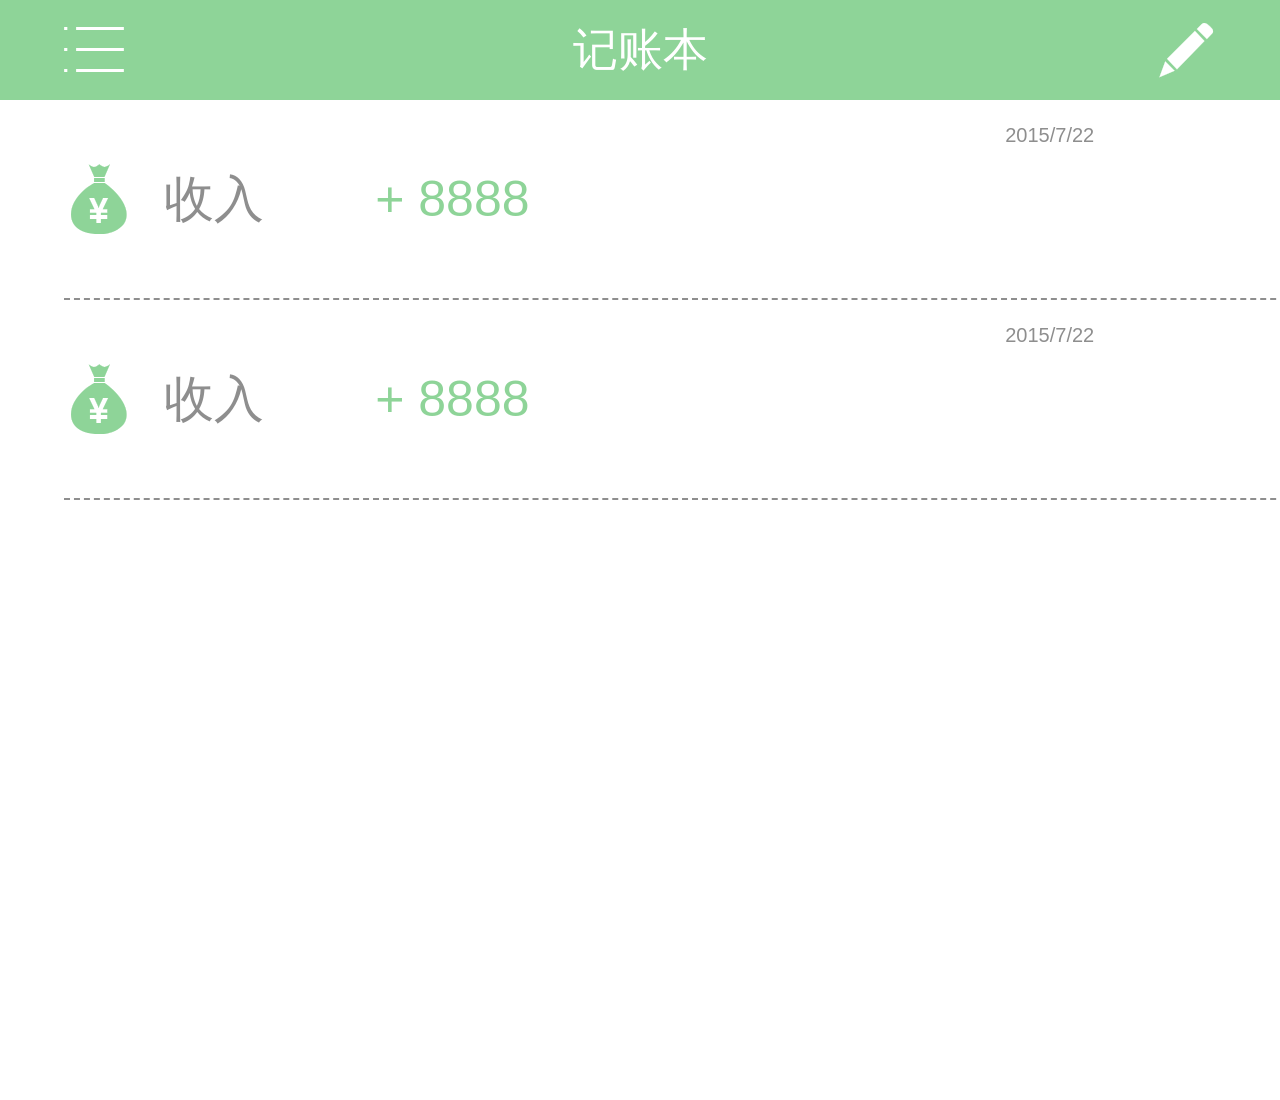
==== commit 59e178f5: "测试" ====
--- a/index.html
+++ b/index.html
@@ -1,5 +1,5 @@
 <!doctype html>
-<html lang="en">
+<html>
 <head>
     <meta charset="UTF-8">
     <meta name = "viewport" content = "width = device-width">
@@ -9,270 +9,42 @@
     <meta name = "viewport" content = "user-scalable=no">
     <meta name = "viewport" content = "user-scalable=no">
     <meta content="telephone=no" name="format-detection" />
-    <title>Document</title>
-    <style>
-        *{
-            padding: 0;
-            margin: 0;
-            list-style: none;
-        }
-        *,*::after,*::before{
-            -webkit-box-sizing: border-box;
-            -moz-box-sizing: border-box;
-            box-sizing: border-box;
-        }
-        html{
-            font-size: 62.5%;
-        }
-        body{
-            font-size: 1.4rem;
-        }
-        @font-face {font-family: 'iconfont';
-            src: url('fonts/iconfont.eot'); /* IE9*/
-            src: url('fonts/iconfont.eot?#iefix') format('embedded-opentype'), /* IE6-IE8 */
-            url('fonts/iconfont.woff') format('woff'), /* chrome、firefox */
-            url('fonts/iconfont.ttf') format('truetype'), /* chrome、firefox、opera、Safari, Android, iOS 4.2+*/
-            url('fonts/iconfont.svg#iconfont') format('svg'); /* iOS 4.1- */
-        }
-        .iconfont{
-            font-family:"iconfont" !important;
-            font-size:16px;font-style:normal;
-            -webkit-font-smoothing: antialiased;
-            -webkit-text-stroke-width: 0.2px;
-            -moz-osx-font-smoothing: grayscale;}
-        input{
-            border: none;
-            background: none;
-            outline: none;
-        }
-        header{
-            background: rgb(142,212,152);
-            width: 100%;
-            height: 100px;
-            position: fixed;
-            top: 0;
-            left: 0;
-            display: flex;
-            z-index: 888;
-        }
-        .head-nav-left,.head-wirte{
-            flex-grow: 1;
-        }
-        .head-text{
-            flex-grow: 10;
-            color: white;
-        }
-        .head-text h4{
-            font-size: 4.5rem;
-        }
-        header > div{
-            text-align: center;
-            margin: auto;
-        }
-        .head-nav-left i,.head-wirte i{
-            color: white;
-            font-size: 6rem;
-        }
-        main{
-            width: 100%;
-            position: absolute;
-            top: 100px;
-            overflow-y: scroll;
-            -webkit-overflow-scrolling: touch;
-        }
-        main #content{
-            width: 95%;
-            height: 1000px;
-            float: right;
-            /*overflow: hidden;*/
-            /*background: cornflowerblue;*/
-        }
-        #content ul {
-            width: 100%;
-            height: 100%;
-            display: flex;
-            flex-direction: column;
-            position: relative;
-            /*overflow: hidden;*/
-        }
-        #content ul li{
-            width: 100%;
-            height: 100%;
-            flex-grow: 1;
-            display: flex;
-            text-align: left;
-            border-top: 2px dashed #8e8e8e;
-            /*overflow: hidden;*/
-            position: relative;
-            left: 0;
-            top: 0;
-        }
-        #content ul li:nth-child(1){
-            border: none;
-        }
-        .theBox{
-            position: absolute;
-            width: 130%;
-            height: 100%;
-            left: 0;
-            top: 0;
-            /*border-bottom: 2px dashed #8e8e8e;*/
-            /*background: red;*/
-            display: flex;
-        }
-        .box-icon{
-            min-width: 100px;
-            flex-grow: .3;
-            margin: auto;
-        }
-        .box-text{
-            min-width: 100px;
-            margin: auto;
-        }
-        .box-text h4{
-            font-size: 5rem;
-            color: #8e8e8e;
-            font-style: normal;
-            font-weight: normal;
-        }
-        .box-money{
-            flex-grow: 2;
-            min-width: 200px;
-            margin: auto;
-            /*text-align: center;*/
-        }
-        .box-money input{
-           float: left;
-            color:  rgb(142,212,152);
-            font-size:5rem;
-            padding-left: 15%;
-        }
-        .box-time{
-            flex-grow: 5;
-        }
-        .box-time p{
-            font-size: 2rem;
-            padding-top: 15%;
-            color: #8e8e8e;
-        }
-        .box-change{
-            width: 20%;
-            /*position: absolute;*/
-            position: relative;
-            /*left: 100%;*/
-            /*top: 0;*/
-            /*bottom: 0;*/
-            /*right: 0;*/
-            display: flex;
-            color: white;
-            background:rgb(215,76,61);
-        }
-        .box-change-write,.box-change-del{
-            text-align: center;
-            width: 50%;
-            margin: auto;
-        }
-        .box-change-write i,.box-change-del i{
-            font-size: 7rem;
-        }
-        .box-icon i{
-            color:  rgb(142,212,152);
-            font-size: 7rem;
-        }
-        /*.a{*/
-            /*flex: 1;*/
-            /*display: flex;*/
-        /*}*/
-        /*.b{*/
-           /*width: 20%;*/
-            /*flex: 1;*/
-        /*}*/
-        /*.box-con>div{*/
-            /*background: coral;*/
-            /*float: left;*/
-        /*}*/
-        /*.box-con>div:nth-child(2n){*/
-            /*background: cornflowerblue;*/
-        /*}*/
-    </style>
-    <script>
-        function getStyle(obj,attr){
-            return obj.currentStyle[attr]?obj.currentStyle[attr]:getComputedStyle(obj,false)[attr]
-        }
-        function addEvent(obj,type,fn){
-            if(document.addEventListener){
-                obj.addEventListener(type,fn,false)
-            }
-        }
-        function removeEvent(obj,type,fn){
-            if(document.removeEventListener){
-                obj.removeEventListener(type,fn,false)
-            }
-        }
-        window.onload=function(){
-            var aLi=document.querySelector(".box-con");
-            var Box=document.querySelector(".theBox");
-            var box_change = document.querySelector(".box-change");
-            var theWidth=Box.offsetWidth + box_change.offsetWidth;
-            var start="ontouchstart" in window?"touchstart":"click";
-            var startX,moveX,aboveX;
-            console.log(Box.offsetWidth - aLi.offsetWidth)
-            function touchStart(event){
-                var e=event||window.event;
-                var touch= e.changedTouches[0];
-                startX=touch.pageX||touch.clientX;
-            }
-            function touchMove(event){
-                event.preventDefault();
-                var e=event||window.event;
-                var touch= e.changedTouches[0];
-                var myclient=touch.pageX||touch.clientX;
-                moveX=myclient - startX;
-                aLi.style.left=aboveX + moveX +"px"
-            }
-            function touchend(event){
-//                event.preventDefault();
-                aboveX=parseInt(aLi.style.left)
-                if(moveX > 0){
-                    $(aLi).animate({left:0},200);
-                    aboveX=0
-                }
-                if(moveX < 0 && aboveX < -(Box.offsetWidth - aLi.offsetWidth)){
-                    $(aLi).animate({left:-(Box.offsetWidth - aLi.offsetWidth)},200);
-                    aboveX=-(Box.offsetWidth - aLi.offsetWidth)
-                }
-            }
-            aLi.addEventListener('touchstart',touchStart,false);
-            aLi.addEventListener('touchmove',touchMove,false);
-            aLi.addEventListener('touchend',touchend,false)
-        }
-    </script>
+    <link type="text/css" rel="stylesheet" href="css/main.css">
+    <link type="text/css" rel="stylesheet" href="fonts/demo.css">
+    <link type="text/css" rel="stylesheet" href="fonts/iconfont.css">
+    <title>每日记账</title>
 </head>
 <body>
-<header>
-    <div class="head-nav-left">
-        <i class="iconfont">&#xe656;</i>
-    </div>
-    <div class="head-text">
-        <h4>记账本</h4>
-    </div>
-    <div class="head-wirte">
-        <i class="iconfont">&#xe627;</i>
+<header id="index-header">
+    <div class="nav-box">
+        <ul class="nav-list">
+        <li><a href="#">账目列表</a></li>
+        <li><a href="#">账目统计</a></li>
+        <li><a href="#">账目图表</a></li>
+        </ul>
+        <div class="head-nav-left">
+            <i class="iconfont">&#xe656;</i>
+        </div>
+        <div class="head-text">
+            <h4>记账本</h4>
+        </div>
+        <div class="head-wirte">
+            <i class="iconfont">&#xe892;</i>
+        </div>
     </div>
 </header>
-<main>
+<main class="index-main">
     <div id="content">
         <ul>
             <li class="box-con">
                 <div class="theBox">
                         <div class="box-icon">
-                            <i class="iconfont">&#xe61f;</i>
+                            <i class="iconfont ">&#xe61f;</i>
                         </div>
                         <div class="box-text">
                             <h4>收入</h4>
                         </div>
                         <div class="box-money">
-                            <!--<p>+</p>-->
                             <input value="+ 8888" type="text" disabled="disabled">
                         </div>
                         <div class="box-time">
@@ -288,15 +60,75 @@
                         </div>
                     </div>
             </li>
-            <li></li>
-            <li></li>
-            <li></li>
-            <li></li>
-            <li></li>
-            <li></li>
+            <li class="box-con">
+                <div class="theBox">
+                    <div class="box-icon">
+                        <i class="iconfont">&#xe61f;</i>
+                    </div>
+                    <div class="box-text">
+                        <h4>收入</h4>
+                    </div>
+                    <div class="box-money">
+                        <input value="+ 8888" type="text" disabled="disabled">
+                    </div>
+                    <div class="box-time">
+                        <p>2015/7/22</p>
+                    </div>
+                    <div class="box-change">
+                        <div class="box-change-write">
+                            <i class="iconfont">&#xe691;</i>
+                        </div>
+                        <div class="box-change-del">
+                            <i class="iconfont">&#xe675;</i>
+                        </div>
+                    </div>
+                </div>
+            </li>
         </ul>
     </div>
 </main>
-<script src="http://apps.bdimg.com/libs/jquery/2.1.1/jquery.min.js"></script>
+<script charset="gb2312"  src="js/main.js"></script>
+<script src="jq/jquery-2.1.4.min.js"></script>
+
+<script>
+
+    function addEvent(obj,type,fn){
+        if(document.addEventListener){
+            obj.addEventListener(type,fn,false)
+        }
+    }
+    function removeEvent(obj,type,fn){
+        if(document.removeEventListener){
+            obj.removeEventListener(type,fn,false)
+        }
+    }
+    /* 删除节点操作 开始 */
+    var del=document.getElementsByClassName("box-change-del");
+
+    var del_thisLi={
+        touchStart:function(e){
+            e.preventDefault();
+            if(this.parentNode.parentNode.parentNode.remove){
+                if(confirm("确定要删除吗")){//删除确认
+                    this.parentNode.parentNode.parentNode.remove();
+                    this.addEventListener('touchend',del_thisLi.touchEnd,false);
+                    e.stopPropagation()
+                }else{
+                    return false
+                }
+            }
+            e.stopPropagation()
+        },
+        touchEnd:function(e){
+            e.preventDefault();
+           removeEvent(this,'touchstart',del_thisLi.touchStart)
+            e.stopPropagation()
+        }
+    };
+    for(var i=0;i<del.length;i++){
+        del[i].addEventListener('touchstart',del_thisLi.touchStart,false)
+    }
+    /* 删除节点操作 结束 */
+</script>
 </body>
-</html>
+</html>
--- a/css/main.css
+++ b/css/main.css
@@ -0,0 +1,191 @@
+/* ��ʼ����ʽ ��ʼ*/
+
+*{
+    padding: 0;
+    margin: 0;
+    list-style: none;
+}
+*,*::after,*::before{
+    -webkit-box-sizing: border-box;
+    -moz-box-sizing: border-box;
+    box-sizing: border-box;
+}
+html{
+    font-size: 62.5%;
+}
+body{
+    font-size: 1.4rem;
+    overflow-x: hidden;
+}
+input{
+    border: none;
+    background: none;
+    outline: none;
+}
+
+/* ��ʼ����ʽ ����*/
+
+/* ��ҳ��ʽ ��ʼ*/
+
+/* ͷ�� ��ʼ*/
+#index-header{
+    background: rgb(142,212,152);
+    width: 100%;
+    height: 100px;
+    position: fixed;
+    top: 0;
+    left: 0;
+    z-index: 888;
+}
+.head-nav-left,.head-wirte{
+    flex-grow: 1;
+}
+.nav-box{
+    position: relative;
+    width: 100%;
+    height: 100%;
+    display: flex;
+    text-align: center;
+}
+.nav-list{
+    position: absolute;
+    top: 100%;
+    width: 100%;
+    height: 100px;
+    border-top: 1px solid white;
+    background: rgba(142,212,152,1);
+    display: none;
+}
+.nav-list >li{
+    float: left;
+}
+.nav-list >li >a{
+    display: inline-block;
+    line-height: 100px;
+    color: white;
+    vertical-align: middle;
+    text-decoration: none;
+    padding: 0 35px;
+    font-size: 2.7rem;
+}
+.head-text{
+    flex-grow: 6;
+    color: white;
+}
+.head-text >h4{
+    font-size: 4.5rem;
+    font-weight: normal;
+    font-style: normal;
+}
+.head-nav-left > i,.head-wirte >i, .head-text >h4{
+    line-height: 100px;
+}
+.head-nav-left >i,.head-wirte >i{
+    color: white;
+    font-size: 6rem;
+}
+.change_wirte_color{
+    background: #5ab667;
+}
+/* ͷ�� ����*/
+
+/* ���ݲ��� ��ʼ*/
+.index-main{
+    width: 100%;
+    position: absolute;
+    top: 100px;
+    overflow-y: scroll;
+    -webkit-overflow-scrolling: touch;
+}
+.index-main #content{
+    width: 95%;
+    height: 1000px;
+    float: right;
+}
+#content >ul {
+    width: 100%;
+    height: 100%;
+    display: flex;
+    flex-direction: column;
+    position: relative;
+    overflow: hidden;
+}
+#content >ul >li{
+    width: 100%;
+    height: 100%;
+    max-height: 200px;
+    flex-grow: 1;
+    display: flex;
+    text-align: left;
+    position: relative;
+    left: 0;
+    top: 0;
+}
+#content >ul >li:nth-child(1){
+    border: none;
+}
+.theBox{
+    position: absolute;
+    width: 130%;
+    height: 100%;
+    left: 0;
+    top: 0;
+    border-bottom: 2px dashed #8e8e8e;
+    display: flex;
+}
+.box-icon{
+    min-width: 100px;
+    flex-grow: .3;
+    margin: auto;
+}
+.box-text{
+    min-width: 100px;
+    margin: auto;
+}
+.box-text >h4{
+    font-size: 5rem;
+    color: #8e8e8e;
+    font-style: normal;
+    font-weight: normal;
+}
+.box-money{
+    flex-grow: 2;
+    min-width: 200px;
+    margin: auto;
+}
+.box-money >input{
+    float: left;
+    color:  rgb(142,212,152);
+    font-size:5rem;
+    padding-left: 15%;
+}
+.box-time{
+    min-width: 300px;
+    flex-grow: 4;
+}
+.box-time >p{
+    font-size: 2rem;
+    padding-top: 20px;
+    color: #8e8e8e;
+    text-align: left;
+}
+.box-change{
+    width: 20%;
+    position: relative;
+    display: flex;
+    color: white;
+    background:rgb(215,76,61);
+}
+.box-change-write,.box-change-del{
+    text-align: center;
+    width: 50%;
+    margin: auto;
+}
+.box-change-write >i,.box-change-del >i{
+    font-size: 7rem;
+}
+.box-icon i{
+    color:  rgb(142,212,152);
+    font-size: 7rem;
+}
+/* ���ݲ��� ����*/
--- a/fonts/demo.css
+++ b/fonts/demo.css
@@ -0,0 +1,89 @@
+*{margin: 0;padding: 0;list-style: none;}
+/*
+KISSY CSS Reset
+理念：1. reset 的目的不是清除浏览器的默认样式，这仅是部分工作。清除和重置是紧密不可分的。
+2. reset 的目的不是让默认样式在所有浏览器下一致，而是减少默认样式有可能带来的问题。
+3. reset 期望提供一套普适通用的基础样式。但没有银弹，推荐根据具体需求，裁剪和修改后再使用。
+特色：1. 适应中文；2. 基于最新主流浏览器。
+维护：玉伯<lifesinger@gmail.com>, 正淳<ragecarrier@gmail.com>
+ */
+
+/** 清除内外边距 **/
+body, h1, h2, h3, h4, h5, h6, hr, p, blockquote, /* structural elements 结构元素 */
+dl, dt, dd, ul, ol, li, /* list elements 列表元素 */
+pre, /* text formatting elements 文本格式元素 */
+form, fieldset, legend, button, input, textarea, /* form elements 表单元素 */
+th, td /* table elements 表格元素 */ {
+  margin: 0;
+  padding: 0;
+}
+
+/** 设置默认字体 **/
+body,
+button, input, select, textarea /* for ie */ {
+  font: 12px/1.5 tahoma, arial, \5b8b\4f53, sans-serif;
+}
+h1, h2, h3, h4, h5, h6 { font-size: 100%; }
+address, cite, dfn, em, var { font-style: normal; } /* 将斜体扶正 */
+code, kbd, pre, samp { font-family: courier new, courier, monospace; } /* 统一等宽字体 */
+small { font-size: 12px; } /* 小于 12px 的中文很难阅读，让 small 正常化 */
+
+/** 重置列表元素 **/
+ul, ol { list-style: none; }
+
+/** 重置文本格式元素 **/
+a { text-decoration: none; }
+a:hover { text-decoration: underline; }
+
+
+/** 重置表单元素 **/
+legend { color: #000; } /* for ie6 */
+fieldset, img { border: 0; } /* img 搭车：让链接里的 img 无边框 */
+button, input, select, textarea { font-size: 100%; } /* 使得表单元素在 ie 下能继承字体大小 */
+/* 注：optgroup 无法扶正 */
+
+/** 重置表格元素 **/
+table { border-collapse: collapse; border-spacing: 0; }
+
+/* 清除浮动 */
+.ks-clear:after, .clear:after {
+  content: '\20';
+  display: block;
+  height: 0;
+  clear: both;
+}
+.ks-clear, .clear {
+  *zoom: 1;
+}
+
+.main {padding: 30px 100px;}
+.main h1{font-size:36px; color:#333; text-align:left;margin-bottom:30px; border-bottom: 1px solid #eee;}
+
+.helps{margin-top:40px;}
+.helps pre{
+  padding:20px;
+  margin:10px 0;
+  border:solid 1px #e7e1cd;
+  background-color: #fffdef;
+  overflow: auto;
+}
+
+.icon_lists li{
+  float:left;
+  width: 100px;
+  height:180px;
+  text-align: center;
+}
+.icon_lists .icon{
+  font-size: 42px;
+  line-height: 100px;
+  margin: 10px 0;
+  color:#333;
+  -webkit-transition: font-size 0.25s ease-out 0s;
+  -moz-transition: font-size 0.25s ease-out 0s;
+  transition: font-size 0.25s ease-out 0s;
+
+}
+.icon_lists .icon:hover{
+  font-size: 100px;
+}
--- a/fonts/iconfont.css
+++ b/fonts/iconfont.css
@@ -0,0 +1,29 @@
+
+@font-face {font-family: "iconfont";
+  src: url('iconfont.eot'); /* IE9*/
+  src: url('iconfont.eot?#iefix') format('embedded-opentype'), /* IE6-IE8 */
+  url('iconfont.woff') format('woff'), /* chrome、firefox */
+  url('iconfont.ttf') format('truetype'), /* chrome、firefox、opera、Safari, Android, iOS 4.2+*/
+  url('iconfont.svg#iconfont') format('svg'); /* iOS 4.1- */
+}
+
+.iconfont {
+  font-family:"iconfont" !important;
+  font-size:16px;
+  font-style:normal;
+  -webkit-font-smoothing: antialiased;
+  -webkit-text-stroke-width: 0.2px;
+  -moz-osx-font-smoothing: grayscale;
+}
+.icon-cha:before { content: "\e62e"; }
+.icon-07daohang:before { content: "\e656"; }
+.icon-xiao47:before { content: "\e892"; }
+.icon-bi:before { content: "\e691"; }
+.icon-qian:before { content: "\e61f"; }
+.icon-icon01:before { content: "\e605"; }
+.icon-navyinshi:before { content: "\e66a"; }
+.icon-feiji:before { content: "\e88d"; }
+.icon-gouwu:before { content: "\e608"; }
+.icon-chonghuafei:before { content: "\e62c"; }
+.icon-lajitong:before { content: "\e675"; }
+.icon-taozhangshezhi:before { content: "\e609"; }
